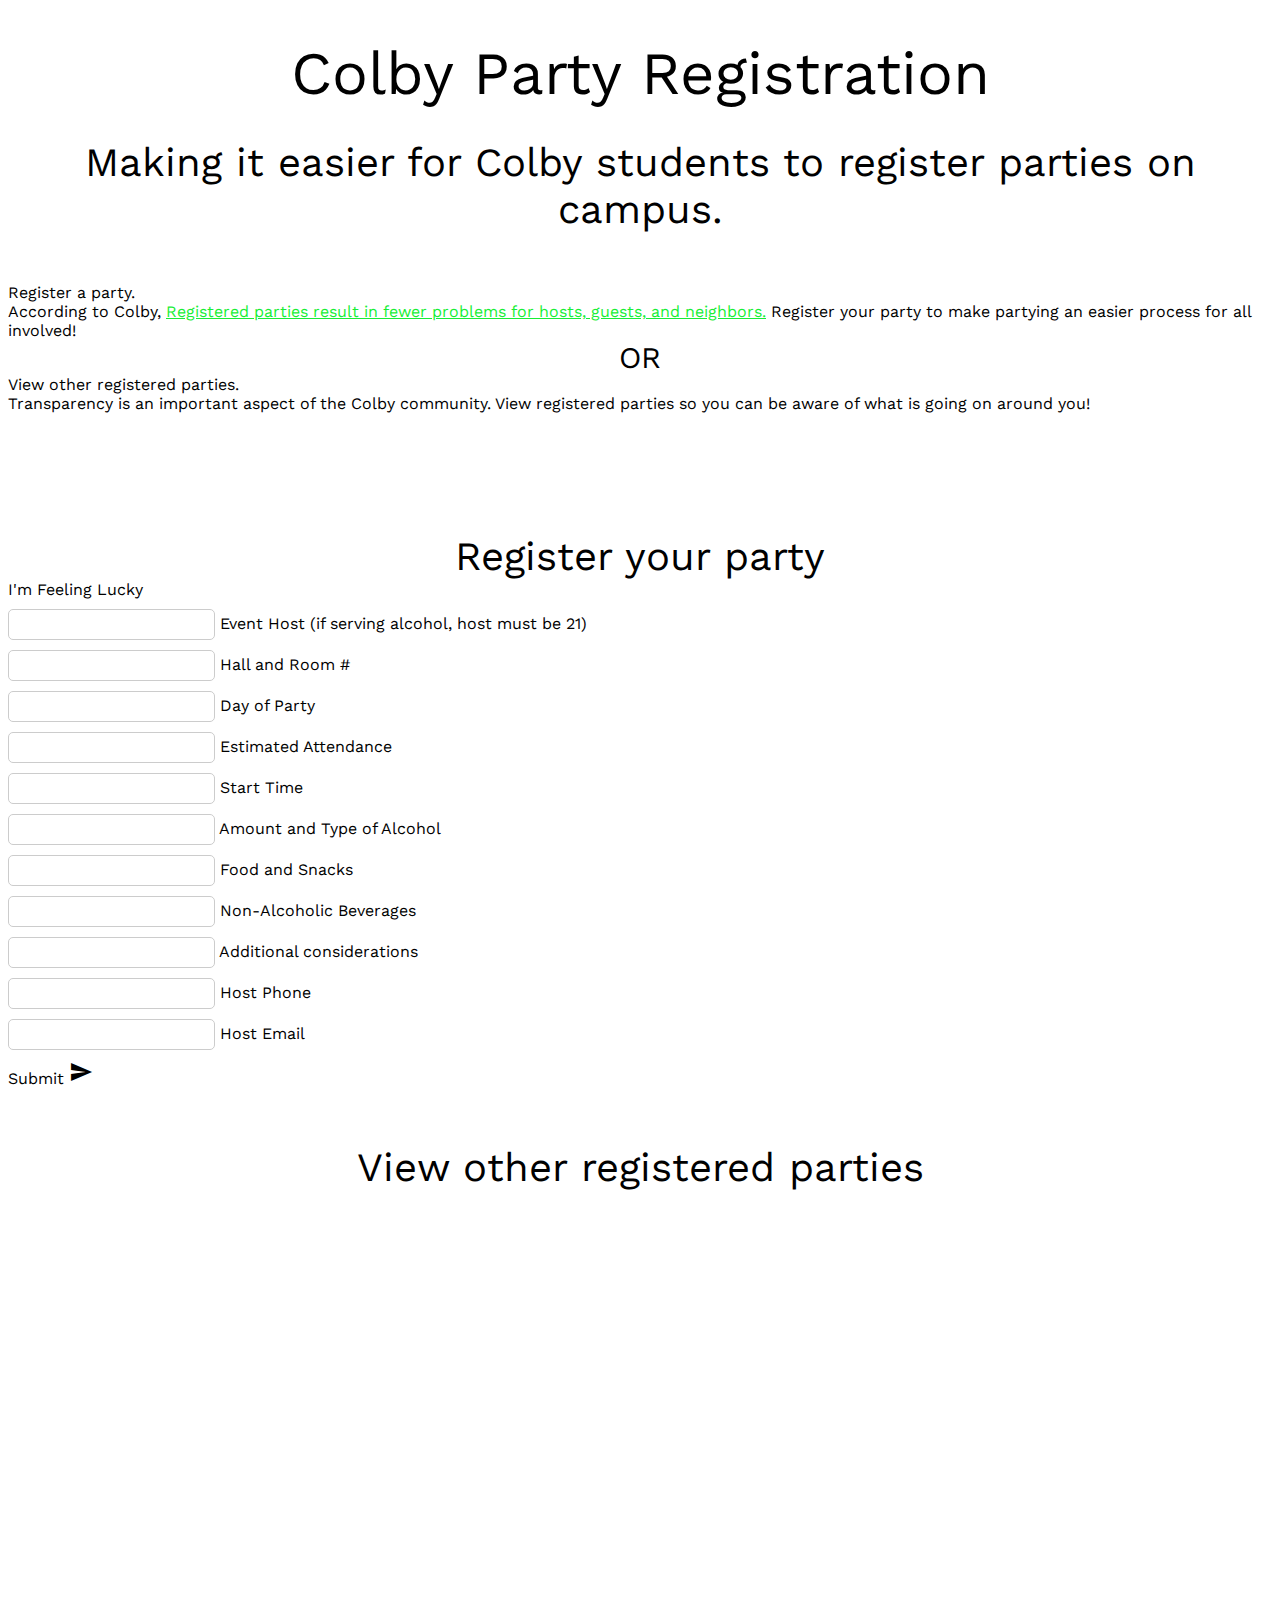
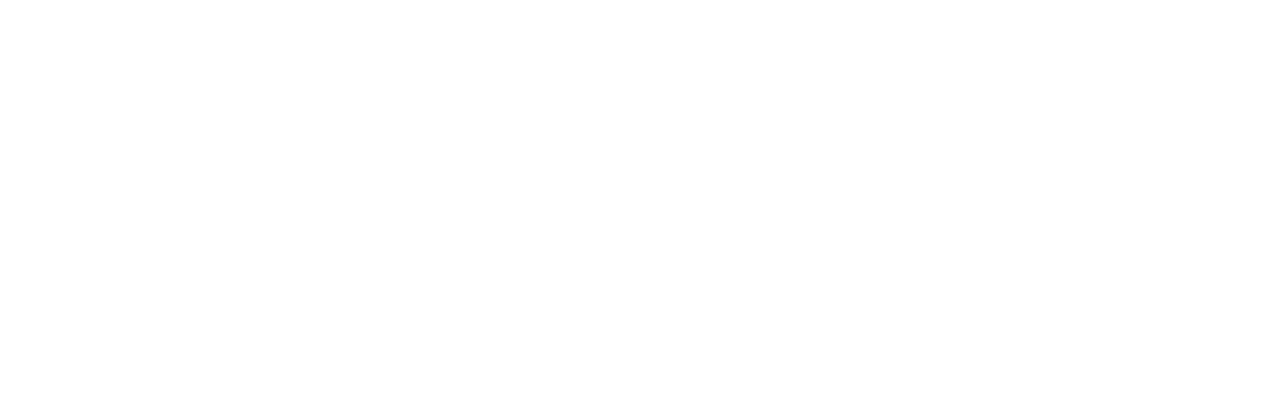
==== public/index.html @ 1be552ef "a bunch of changes" ====
<html>
<head>
        <title>Colby Party Registration</title>
        <meta name="viewport" content="width=device-width, initial-scale=1, maximum-scale=1, user-scalable=no">
        
        <link rel="stylesheet" type="text/css" href="css/styles.css">
        <link rel="stylesheet" type="text/css" href="css/materialize.css">
        <link href="http://fonts.googleapis.com/icon?family=Material+Icons" rel="stylesheet">
        <script src="js/jquery.min.js"></script>
        <script src="js/materialize.js"></script>
        <script src="js/main.js"></script>
        
</head>
<body>
    <div class="fluid">
    <div class="container">
      <div class="row center-align">
        <div class="site-title bold">
            Colby Party Registration
        </div>
      </div>
      <div class="row center-align">
        <div class="section-header">
            Making it easier for Colby students to register parties on campus.
        </div>
      </div>
      <div class="row center-align" style="padding-top:50px">
        <div class="col l5 s12">
          <div class="row">
            <div class="card blue" onclick="window.location.href='#register-party'">
              <div class="card-content white-text">
                <span class="card-title">Register a party.</span>
                <p>According to Colby, <a style="color:#17ee35" href="http://www.colby.edu/administration_cs/student-affairs/drinking.cfm">Registered parties result in fewer problems for hosts, guests, and neighbors.</a> Register your party to make partying an easier process for all involved!</p>
              </div>
            </div>
          </div>
        </div>
        <div class="col l2 s12">
          <div class="row subsection-header center-align" style="top:50%">
            OR
          </div>
        </div>
        <div class="col l5 s12">
          <div class="row">
            <div class="card blue" onclick="window.location.href='#view-parties'">
              <div class="card-content white-text">
                <span class="card-title">View other registered parties.</span>
                <p>Transparency is an important aspect of the Colby community. View registered parties so you can be aware of what is going on around you!</p>
              </div>
            </div>
          </div>
        </div>
      </div>
    </div>
  </div>
  <div class="fluid"  style="padding-top:90px">
    <div class="container">
      <div class="row">
        <div class="section-header bold" id="register-party">
          Register your party
        </div>
      </div>
       <div class="row">
        <form class="row">
          <div class="offset-s3 col s6 center-align" style="padding-bottom:10px">
            <a class="waves-effect waves-light btn" onclick="fillFields()">I'm Feeling Lucky</a>
          </div>
          <div class="row">
            <div class="input-field offset-s3 col s6">
              <input id="host" type="text" class="validate">
              <label for="host" class="black-text active">Event Host (if serving alcohol, host must be 21)</label>
            </div>
          </div>
          <div class="row">
            <div class="input-field offset-s3 col s6">
              <input id="hallroomnum" type="text" class="validate">
              <label for="hallroomnum" class="black-text active">Hall and Room #</label>
            </div>
          </div>
          <div class="row">
            <div class="input-field offset-s3 col s6">
              <input id="day" type="text" class="validate">
              <label for="day" class="black-text">Day of Party</label>
            </div>
          </div>
          <div class="row">
            <div class="input-field offset-s3 col s6">
              <input id="estattendance" type="text" class="validate">
              <label for="estattendance" class="black-text">Estimated Attendance</label>
            </div>
          </div>
          <div class="row">
            <div class="input-field offset-s3 col s6">
              <input id="starttime" type="text" class="validate">
              <label for="starttime" class="black-text">Start Time</label>
            </div>
          </div>
          <div class="row">
            <div class="input-field offset-s3 col s6">
              <input id="alcohol" type="text" class="validate">
              <label for="alcohol" class="black-text">Amount and Type of Alcohol</label>
            </div>
          </div>
          <div class="row">
            <div class="input-field offset-s3 col s6">
              <input id="food" type="text" class="validate">
              <label for="food" class="black-text">Food and Snacks</label>
            </div>
          </div>
          <div class="row">
            <div class="input-field offset-s3 col s6">
              <input id="nonalc" type="text" class="validate">
              <label for="nonalc" class="black-text">Non-Alcoholic Beverages</label>
            </div>
          </div>
          <div class="row">
            <div class="input-field offset-s3 col s6">
              <input id="considerations" type="text" class="validate">
              <label for="considerations" class="black-text">Additional considerations</label>
            </div>
          </div>
          <div class="row">
            <div class="input-field offset-s3 col s6">
              <input id="hostphone" type="text" class="validate">
              <label for="hostphone" class="black-text">Host Phone</label>
            </div>
          </div>
          <div class="row">
            <div class="input-field offset-s3 col s6">
              <input id="hostemail" type="text" class="validate">
              <label for="hostemail" class="black-text">Host Email</label>
            </div>
          </div>
           <div class="offset-s3 col s6 center-align" style="padding-bottom:10px;">
            <a class="waves-effect waves-light btn black" onclick="submit()" style="width:100%">Submit
              <i class="material-icons right">send</i>
            </a>
          </div>
        </form>
      </div>
    </div>
  </div>
  <div class="block" id="view-parties">
    <div class="section-header bold">
      View other registered parties
    </div>
  </div>
</body> 

</html>
---- public/css/styles.css ----
@import url(https://fonts.googleapis.com/css?family=Work+Sans:200);

.times {
  font-family: "Times";
  font-size:12px;
}

@font-face {
    font-family: "FuturaBold";
    src: url("../fonts/FuturaKoyu.ttf");
}

body {
    font-family: "Work Sans", sans-serif;
    color:black;
}

table {
    color:black;
}

div {
    display: block;
}

.black {
    color:black;
}

.nav-wrapper {
    color:white;
}


.intro-background {
  background-color:white;
  position: relative;
  -webkit-transform: translate(-50%, -50%);
  -moz-transform: translate(-50%, -50%);
  -ms-transform: translate(-50%, -50%);
  -o-transform: translate(-50%, -50%);
  transform: translate(-50%, -50%);
  left: 50%;
  top: 50%;
  min-width: 25%;
  min-height: 100%;
  width: 100%;
  height: 100%;
}

.background-video {
  position: absolute;
  -webkit-transform: translate(-50%, -50%);
  -moz-transform: translate(-50%, -50%);
  -ms-transform: translate(-50%, -50%);
  -o-transform: translate(-50%, -50%);
  transform: translate(-50%, -50%);
  left: 50%;
  top: 50%;
  width: 100%;
  height: 100%;
}


.homepage.overlay {
  background-color:;
  display:block;
  position: absolute;
  top: 0px;
  bottom: 0px;
  left: 0px;
  right: 0px;
  z-index:1;

}

.bar-item:hover a {
    background-color:white;
    color:black;
}

.bar-item:focus a {
    background-color:white;
    color:black;
}

.bar-item:active a {
    background-color:white;
    color:black;
}

.activeLink {
    background-color:white;
    color:black;
}

.site-title {
  font-size:60px;
  text-align: center;
  padding-top:30px;
}

.section-header {
    font-size:40px;
    text-align: center;
    padding-top:30px;
}

.subsection-header {
    font-size: 30px;
    text-align:center;
}

.modal {
    color:black;
}

.modal a {
    font-size:22px;
}

.block {
  height:100%;
}

.fluid {
  height: auto;
}

h2 {
  font-family:sans-serif;
}
.list {
  font-family:sans-serif;
  margin:0;
  padding:20px 0 0;
  color:white;
}
.list > li {
  display:block;
  background-color: #eee;
  padding:10px;
  box-shadow: inset 0 1px 0 #fff;
}
.avatar {
  max-width: 150px;
}
img {
  max-width: 100%;
}
h3 {
  font-size: 16px;
  margin:0 0 0.3rem;
  font-weight: normal;
  font-weight:bold;
}
p {
  margin:0;
}

input {
  border:solid 1px #ccc;
  border-radius: 5px;
  padding:7px 14px;
  margin-bottom:10px
}
input:focus {
  outline:none !important;
  border-color:none !important;
}

.sort {
  border: 1px solid #ffffff !important;
  text-decoration: none;
  background-color:#000;
  color:#fff;
  padding:8px 10px;
  border:none;
  display:inline-block;
  margin:10px;
}
.sort:hover {
  color:#000;
  text-decoration: none;
  background-color: #fff;
  padding:8px 10px;
  margin:10px;

}
.sort:focus {
  outline:none;
}
.sort:after {
  width: 0;
  height: 0;
  border-left: 5px solid transparent;
  border-right: 5px solid transparent;
  border-bottom: 5px solid transparent;
  content:"";
  position: relative;
  top:-10px;
  right:-5px;
}
.sort.asc:after {
  width: 0;
  height: 0;
  border-left: 5px solid transparent;
  border-right: 5px solid transparent;
  border-top: 5px solid #fff;
  content:"";
  position: relative;
  top:13px;
  right:-5px;
}
.sort.desc:after {
  width: 0;
  height: 0;
  border-left: 5px solid transparent;
  border-right: 5px solid transparent;
  border-bottom: 5px solid #fff;
  content:"";
  position: relative;
  top:-10px;
  right:-5px;
}

.table-search {
  border-bottom: none !important;
  height:2rem !important; 
  font-size:20px;
}

#table tbody tr:hover {
  background-color:white;
  color:black;
}

.table-label {
  text-align:center;
  color:white;
  font-size:20px;
  padding-bottom:30px;
}

.category-button {
  margin: 10px;
  color: black;
  background: transparent;
  border: 1px solid black;
  width:100%;
  height:30px;
}

.greenbtn {
  margin: 10px;
  color:#17ee35;
  background: transparent;
  border: 1px solid #17ee35;
  width:100%;
  height:30px;
}

.greenbtn:hover {
  background:#17ee35;
  color:white;
  border: 1px solid #17ee35;
}

.category-button:hover, .login-button{
    color:white;
    background: black;
    border: 1px solid black;
}

.login-button {
  border:1px solid #000;
}
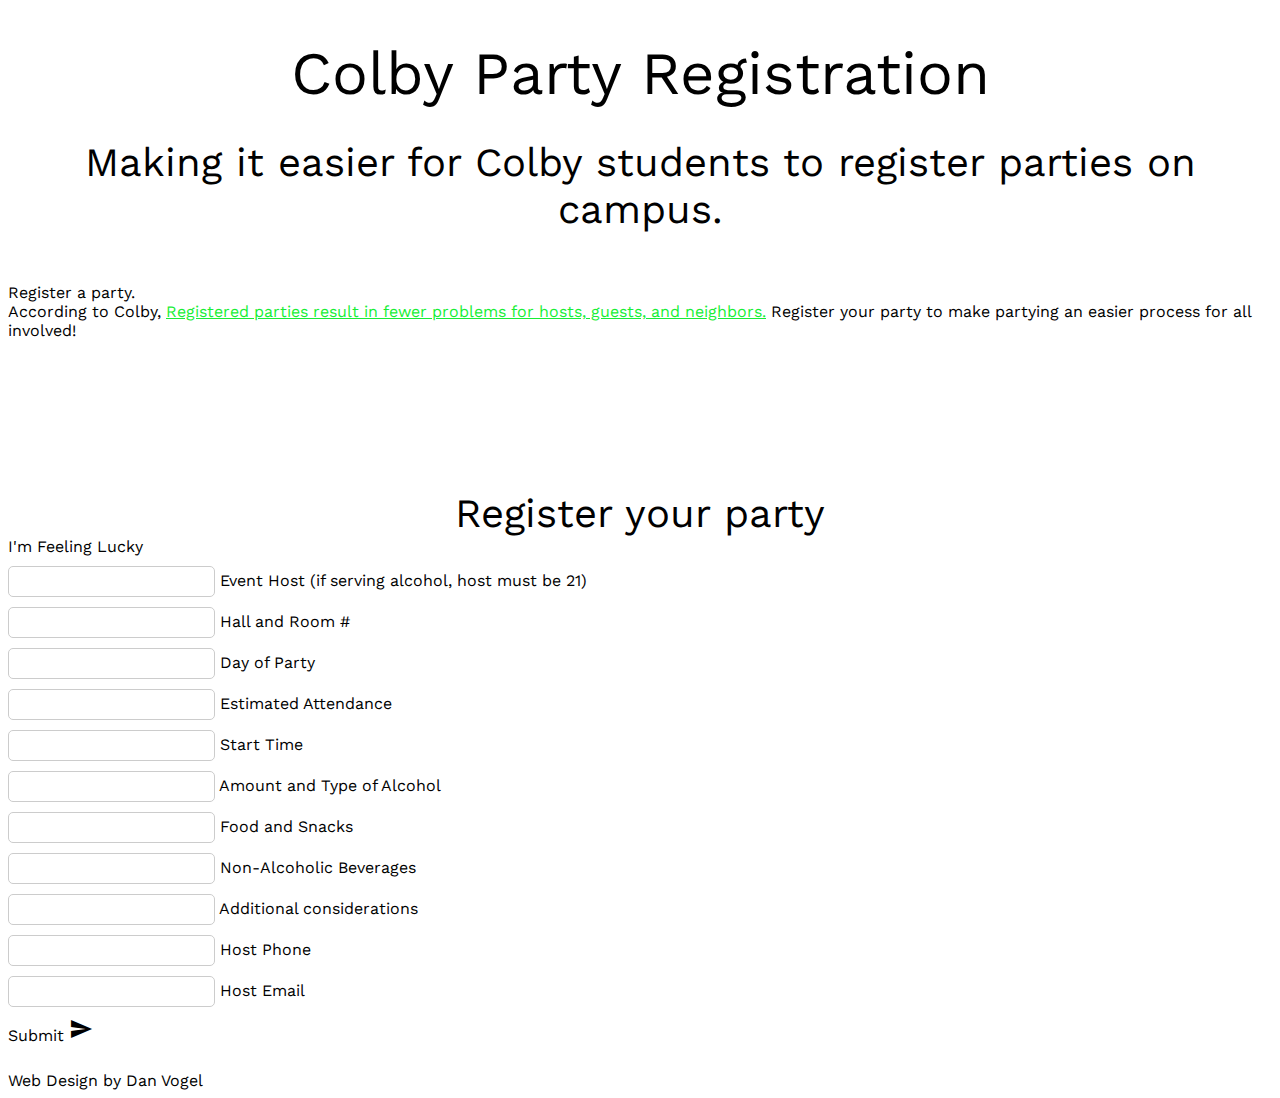
==== commit 090f793d: "final touches" ====
--- a/public/index.html
+++ b/public/index.html
@@ -25,7 +25,7 @@
         </div>
       </div>
       <div class="row center-align" style="padding-top:50px">
-        <div class="col l5 s12">
+        <div class="col l12">
           <div class="row">
             <div class="card blue" onclick="window.location.href='#register-party'">
               <div class="card-content white-text">
@@ -35,7 +35,7 @@
             </div>
           </div>
         </div>
-        <div class="col l2 s12">
+        <!--<div class="col l2 s12">
           <div class="row subsection-header center-align" style="top:50%">
             OR
           </div>
@@ -50,10 +50,11 @@
             </div>
           </div>
         </div>
+        -->
       </div>
     </div>
   </div>
-  <div class="fluid"  style="padding-top:90px">
+  <div class="fluid"  style="padding-top:120px">
     <div class="container">
       <div class="row">
         <div class="section-header bold" id="register-party">
@@ -140,11 +141,16 @@
       </div>
     </div>
   </div>
-  <div class="block" id="view-parties">
+  <!--<div class="block" id="view-parties">
     <div class="section-header bold">
       View other registered parties
     </div>
+  </div>-->
+  <div class="container">
+  <div class="row right-align">
+    Web Design by Dan Vogel
   </div>
+</div>
 </body> 
 
 </html>
--- a/public/css/styles.css
+++ b/public/css/styles.css
@@ -3,6 +3,10 @@
 .times {
   font-family: "Times";
   font-size:12px;
+}
+
+.text-fld {
+  display:inline;
 }
 
 @font-face {
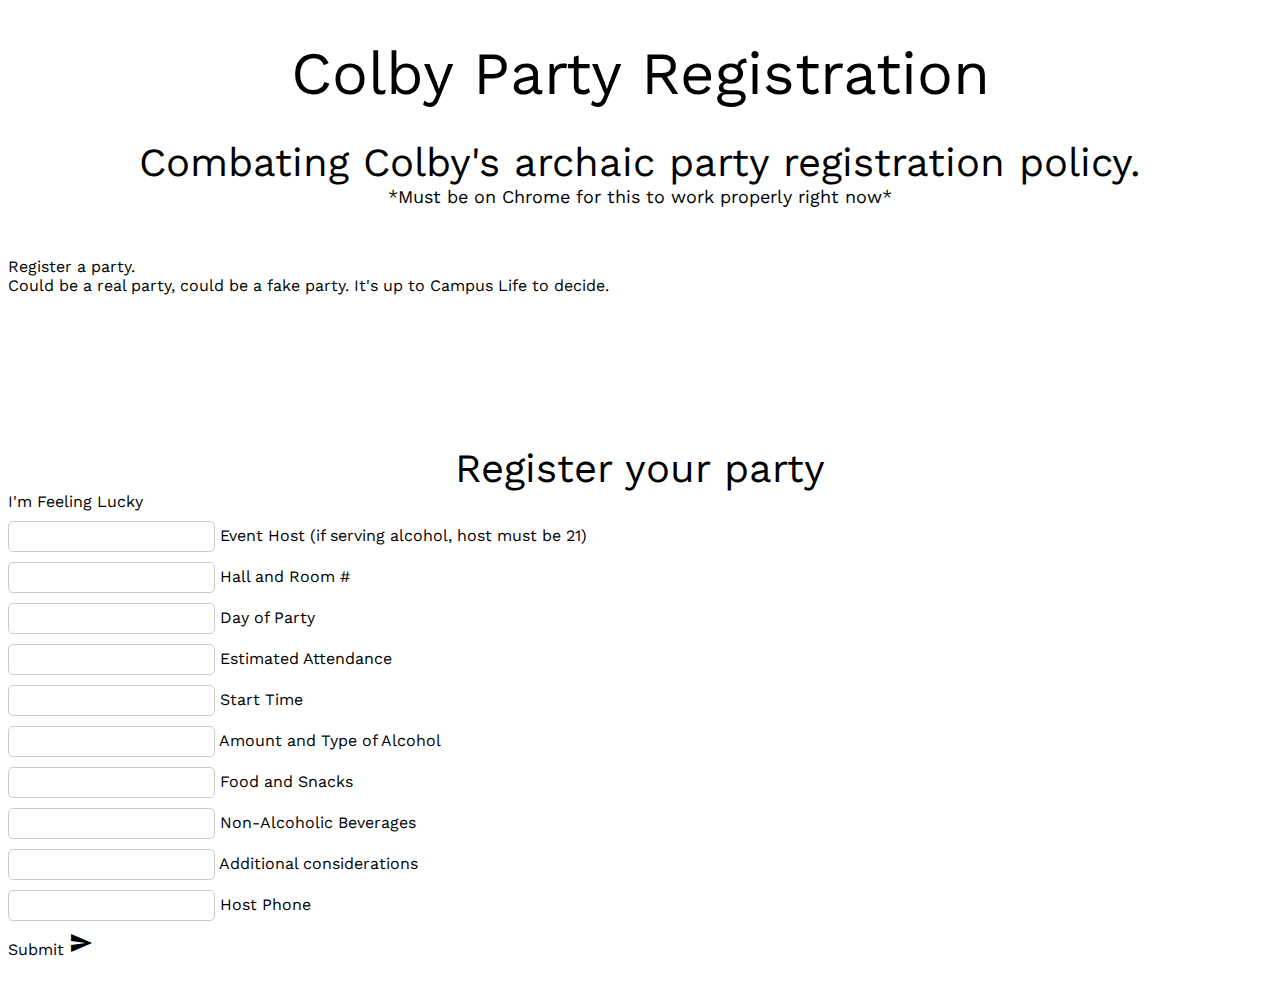
==== commit 7818d86c: "alskfjow" ====
--- a/public/index.html
+++ b/public/index.html
@@ -2,10 +2,11 @@
 <head>
         <title>Colby Party Registration</title>
         <meta name="viewport" content="width=device-width, initial-scale=1, maximum-scale=1, user-scalable=no">
-        
+        <link rel="icon" type="image/png"
+          href="images/colby.png" />
         <link rel="stylesheet" type="text/css" href="css/styles.css">
         <link rel="stylesheet" type="text/css" href="css/materialize.css">
-        <link href="http://fonts.googleapis.com/icon?family=Material+Icons" rel="stylesheet">
+        <link href="https://fonts.googleapis.com/icon?family=Material+Icons" rel="stylesheet">
         <script src="js/jquery.min.js"></script>
         <script src="js/materialize.js"></script>
         <script src="js/main.js"></script>
@@ -21,7 +22,11 @@
       </div>
       <div class="row center-align">
         <div class="section-header">
-            Making it easier for Colby students to register parties on campus.
+            Combating Colby's archaic party registration policy.
+            <br />
+            <div style="font-size:18px">
+              *Must be on Chrome for this to work properly right now*
+            </div>
         </div>
       </div>
       <div class="row center-align" style="padding-top:50px">
@@ -30,7 +35,7 @@
             <div class="card blue" onclick="window.location.href='#register-party'">
               <div class="card-content white-text">
                 <span class="card-title">Register a party.</span>
-                <p>According to Colby, <a style="color:#17ee35" href="http://www.colby.edu/administration_cs/student-affairs/drinking.cfm">Registered parties result in fewer problems for hosts, guests, and neighbors.</a> Register your party to make partying an easier process for all involved!</p>
+                <p>Could be a real party, could be a fake party. It's up to Campus Life to decide.</p>
               </div>
             </div>
           </div>
@@ -126,16 +131,28 @@
               <label for="hostphone" class="black-text">Host Phone</label>
             </div>
           </div>
-          <div class="row">
-            <div class="input-field offset-s3 col s6">
-              <input id="hostemail" type="text" class="validate">
-              <label for="hostemail" class="black-text">Host Email</label>
-            </div>
-          </div>
-           <div class="offset-s3 col s6 center-align" style="padding-bottom:10px;">
+          <div class="offset-s3 col s6 center-align" style="padding-bottom:10px;">
             <a class="waves-effect waves-light btn black" onclick="submit()" style="width:100%">Submit
               <i class="material-icons right">send</i>
             </a>
+            <script type="text/javascript">
+              function submit() {
+                alert("test")
+                localStorage["host"] = $('#host').val()
+                localStorage["hallroomnum"] = $('#hallroomnum').val()
+                localStorage["day"] = $('#day').val()
+                localStorage["estattendance"] = $('#estattendance').val()
+                localStorage["starttime"] = $('#starttime').val()
+                localStorage["alcohol"] = $('#alcohol').val()
+                localStorage["food"] = $('#food').val()
+                localStorage["nonalc"] = $('#nonalc').val()
+                localStorage["considerations"] = $('#considerations').val()
+                localStorage["hostphone"] = $('#hostphone').val()
+                localStorage["hostemail"] = $('#hostemail').val()
+
+                location.href = "form.html"
+              }
+            </script>
           </div>
         </form>
       </div>
@@ -146,11 +163,6 @@
       View other registered parties
     </div>
   </div>-->
-  <div class="container">
-  <div class="row right-align">
-    Web Design by Dan Vogel
-  </div>
-</div>
 </body> 
 
 </html>
